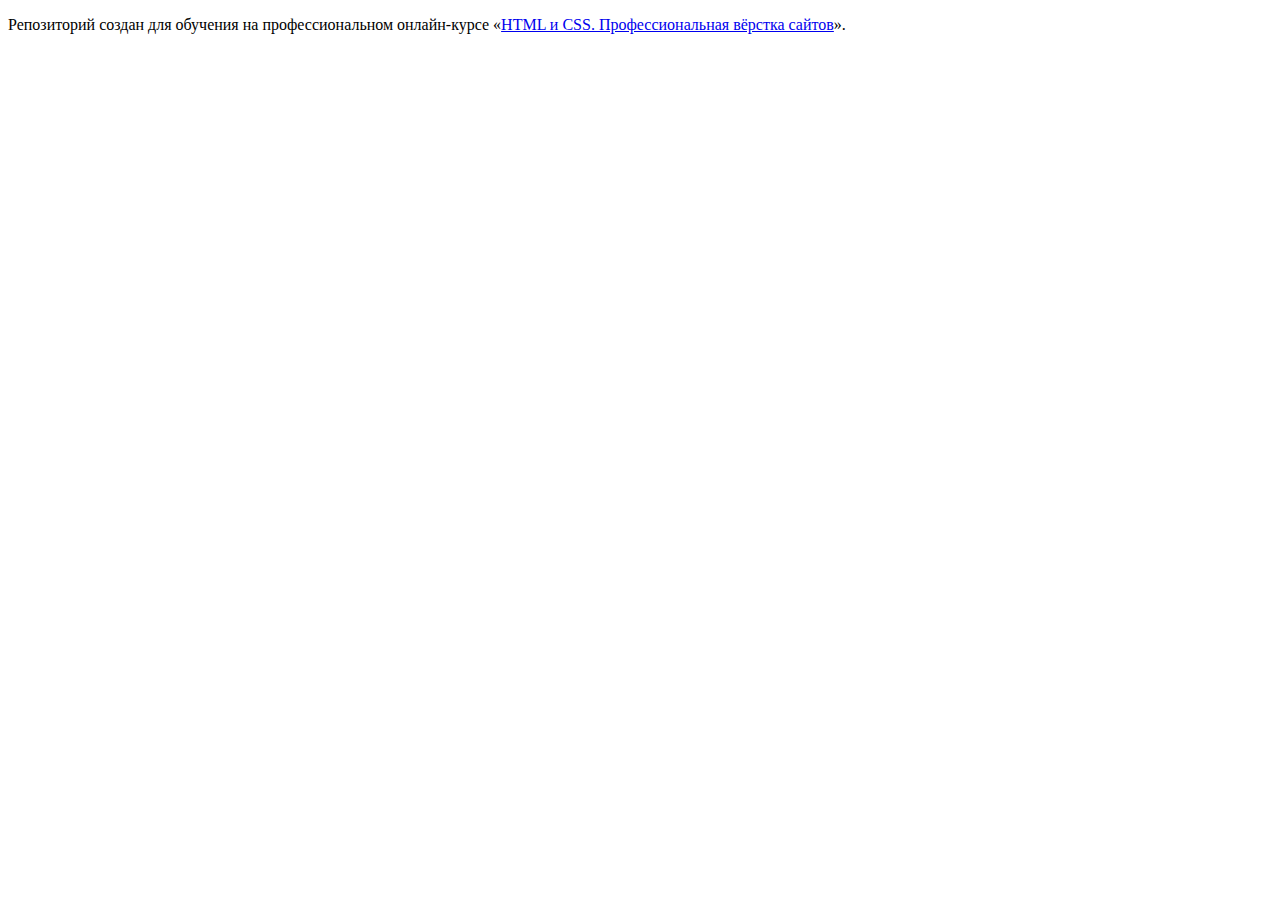
==== index.html @ 36487a8a ":hatching_chick:" ====
<!DOCTYPE html>
<html lang="ru">
  <head>
    <meta charset="utf-8">
    <title>HTML Academy: Седона</title>
  </head>
  <body>

    <p>Репозиторий создан для обучения на профессиональном онлайн‑курсе «<a href="https://htmlacademy.ru/intensive/htmlcss">HTML и CSS. Профессиональная вёрстка сайтов</a>».</p>

  </body>
</html>
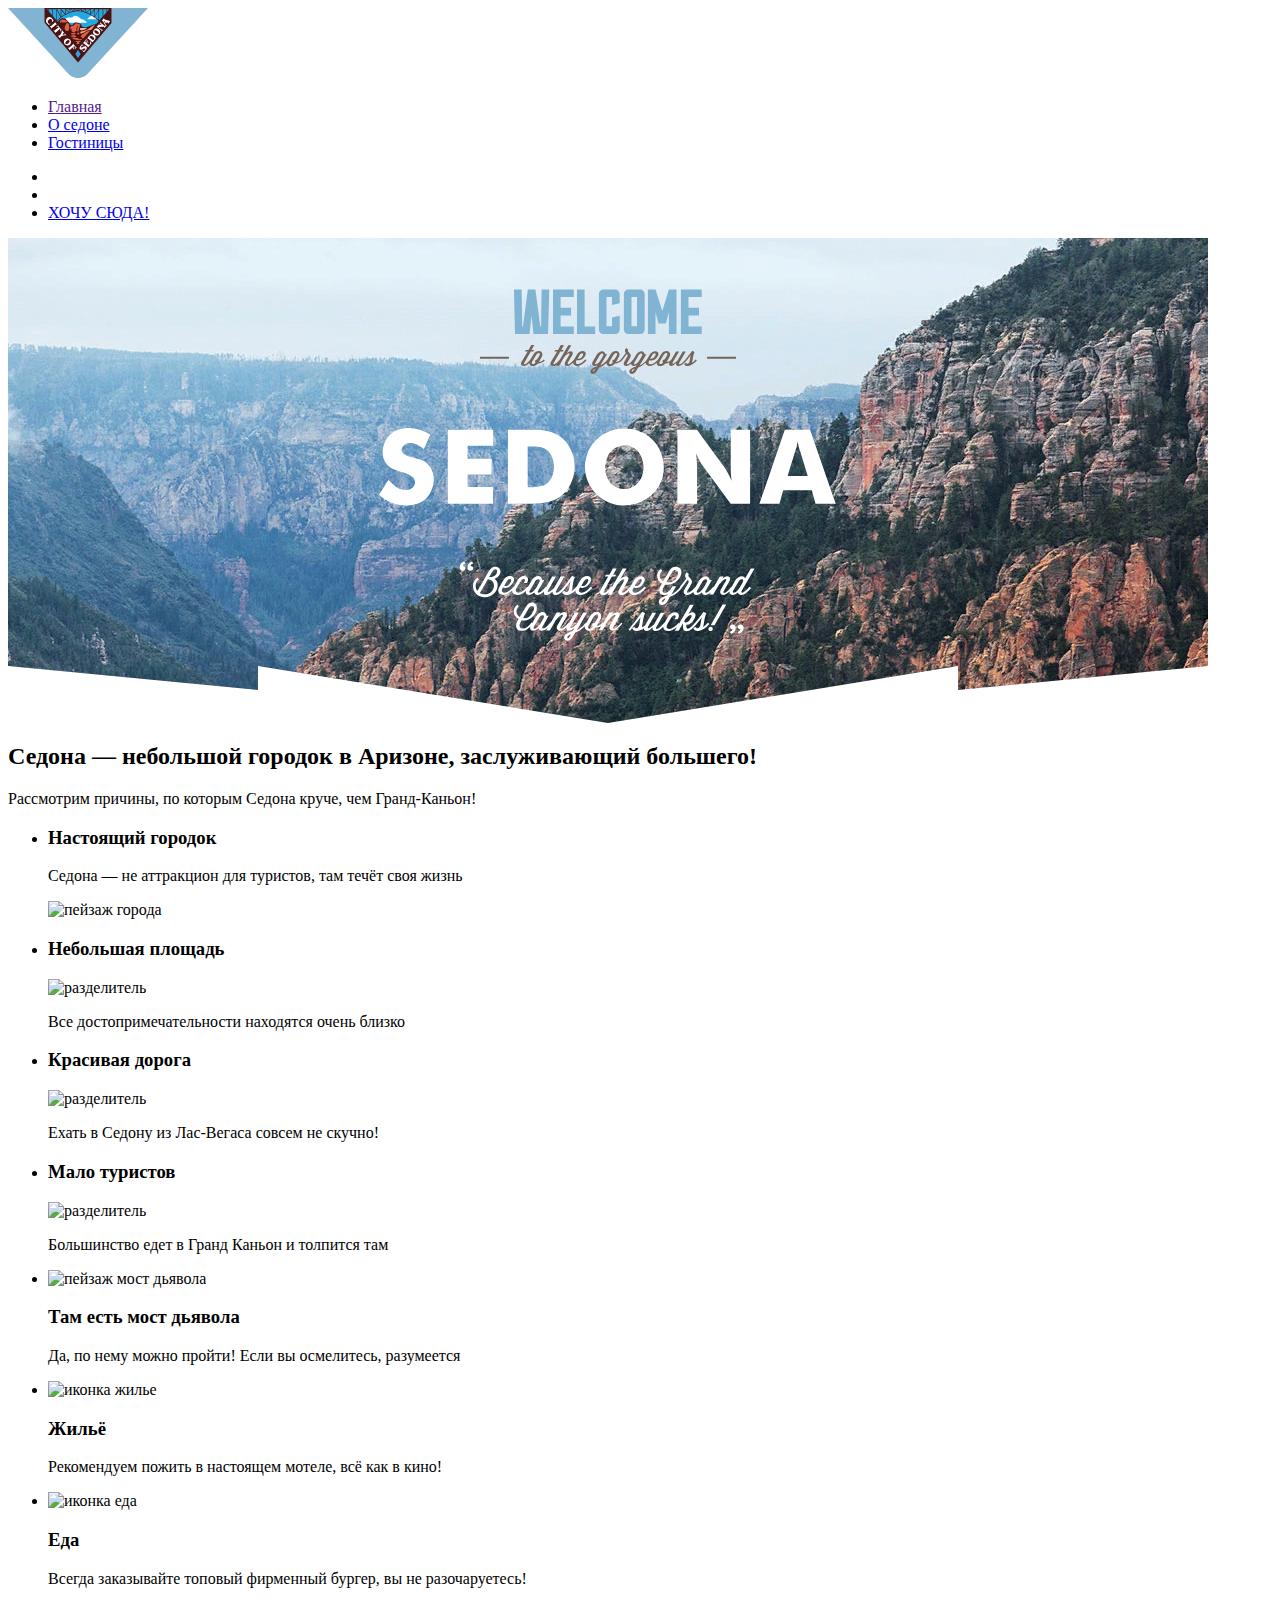
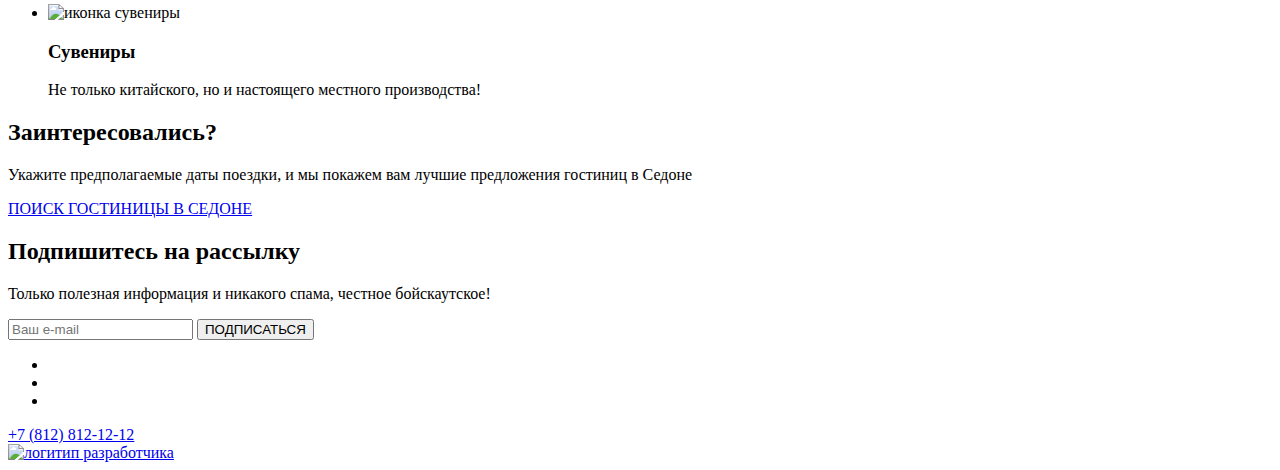
==== commit c8138966: "modify index.html" ====
--- a/index.html
+++ b/index.html
@@ -1,12 +1,189 @@
 <!DOCTYPE html>
 <html lang="ru">
   <head>
-    <meta charset="utf-8">
+    <meta charset="utf-8" />
     <title>HTML Academy: Седона</title>
+    <link rel="stylesheet" href="css/style.css">
   </head>
   <body>
+    <h1 class="visually-hidden">
+      Сайт-визитка города сейдона - главная страница.
+    </h1>
 
-    <p>Репозиторий создан для обучения на профессиональном онлайн‑курсе «<a href="https://htmlacademy.ru/intensive/htmlcss">HTML и CSS. Профессиональная вёрстка сайтов</a>».</p>
+    <header class="page-header">
+      <a class="page-header__logo" href="#">
+        <img class="page-header__logo-image" src="./images/logo.svg" alt="Логотип" />
+      </a>
 
+      <nav class="header-navigation">
+        <h2 class="visually-hidden">Основная навигация по сайту</h2>
+
+        <ul class="navigation-list">
+          <li class="navigation-item">
+            <a class="navigation-link navigation-link-current" href="">Главная</a>
+          </li>
+          <li class="navigation-item">
+            <a class="navigation-link" href="#">О седоне</a>
+          </li>
+          <li class="navigation-item">
+            <a class="navigation-link" href="hotels.html">Гостиницы</a>
+          </li>
+        </ul>
+
+        <ul class="navigation-user-tools">
+          <li class="navigation-tool">
+            <a class="tool-link" href="#">
+              <span class="visually-hidden">Поиск</span>
+            </a>
+          </li>
+          <li class="navigation-tool">
+            <a class="tool-link" href="#">
+              <span class="visually-hidden">Ваша оценка</span>
+            </a>
+          </li>
+          <li class="tool-link">
+            <a href="#">
+              <span>ХОЧУ СЮДА!</span>
+            </a>
+          </li>
+        </ul>
+      </nav>
+    </header>
+
+    <main class="index-page-main">
+      <div class="welcome-poster">
+        <img class="welcome-poster-image" src="./images/welcome.svg" alt="Пейзаж природы города Сейдона" />
+        <img class="welcome-poster-image-divider" src="./images/divider.svg" alt="svg-графика">
+      </div>
+
+      <section class="page-main__about">
+        <h2 class="visually-hidden">
+          Блок с описаниями достопримечательностей города Сейдона
+        </h2>
+
+        <div class="description about-description">
+          <h2>Седона — небольшой городок в Аризоне, заслуживающий большего!</h2>
+          <p>Рассмотрим причины, по которым Седона круче, чем Гранд-Каньон!</p>
+        </div>
+
+        <ul class="attractions-list">
+          <li class="page-main__attraction">
+            <h3>Настоящий городок</h3>
+            <p>Седона — не аттракцион для туристов, там течёт своя жизнь</p>
+            <img src="city.png" alt="пейзаж города" />
+          </li>
+          <li class="page-main__attraction">
+            <h3>Небольшая площадь</h3>
+            <img src="line.svg" alt="разделитель" />
+            <p>Все достопримечательности находятся очень близко</p>
+          </li>
+          <li class="page-main__attraction">
+            <h3>Красивая дорога</h3>
+            <img src="line.svg" alt="разделитель" />
+            <p>Ехать в Седону из Лас-Вегаса совсем не скучно!</p>
+          </li>
+          <li class="page-main__attraction">
+            <h3>Мало туристов</h3>
+            <img src="line.svg" alt="разделитель" />
+            <p>Большинство едет в Гранд Каньон и толпится там</p>
+          </li>
+          <li class="page-main__attraction">
+            <img src="devil-place.png" alt="пейзаж мост дьявола" />
+            <h3>Там есть мост дьявола</h3>
+            <p>Да, по нему можно пройти! Если вы осмелитесь, разумеется</p>
+          </li>
+          <li class="page-main__attraction">
+            <img src="aparment.png" alt="иконка жилье" />
+            <h3>Жильё</h3>
+            <p>Рекомендуем пожить в настоящем мотеле, всё как в кино!</p>
+          </li>
+          <li class="page-main__attraction">
+            <img src="food.png" alt="иконка еда" />
+            <h3>Еда</h3>
+            <p>
+              Всегда заказывайте топовый фирменный бургер, вы не разочаруетесь!
+            </p>
+          </li>
+          <li class="page-main__attraction">
+            <img src="souvenir.png" alt="иконка сувениры" />
+            <h3>Сувениры</h3>
+            <p>Не только китайского, но и настоящего местного производства!</p>
+          </li>
+        </ul>
+
+        <div class="description about-description">
+          <h2>Заинтересовались?</h2>
+          <p>
+            Укажите предполагаемые даты поездки, и мы покажем вам лучшие
+            предложения гостиниц в Седоне
+          </p>
+          <a href="#">ПОИСК ГОСТИНИЦЫ В СЕДОНЕ</a>
+        </div>
+      </section>
+
+      <section class="page-main__subscribe">
+        <h2 class="visually-hidden">
+          Блок подписки на новостную рассылку по электронной почте
+        </h2>
+
+        <div class="description subscribe-description">
+          <h2>Подпишитесь на рассылку</h2>
+          <p>
+            Только полезная информация и никакого спама, честное бойскаутское!
+          </p>
+        </div>
+
+        <form
+          class="subscribe-form"
+          action="https://echo.htmlacademy.ru/"
+          method="post"
+        >
+          <label>
+            <input type="email" name="email" placeholder="Ваш e-mail" />
+          </label>
+          <button type="submit">ПОДПИСАТЬСЯ</button>
+        </form>
+      </section>
+    </main>
+
+    <footer class="page-footer">
+      <section class="social">
+        <h2 class="visually-hidden">
+          Социальные сети администрации города Сейдона
+        </h2>
+
+        <ul class="socials-list">
+          <li class="social-item">
+            <a class="social-button" href="#">
+              <span class="visually-hidden">Вконтакте</span>
+            </a>
+          </li>
+          <li class="social-item">
+            <a class="social-button" href="#">
+              <span class="visually-hidden">Телеграм</span>
+            </a>
+          </li>
+          <li class="social-item">
+            <a class="social-button" href="#">
+              <span class="visually-hidden">Ютуб</span>
+            </a>
+          </li>
+        </ul>
+      </section>
+
+      <section class="contacts-phone-number">
+        <h2 class="visually-hidden">
+          Контактный телефон администрации города Сейдона
+        </h2>
+        <a href="tel:+78128121212">+7 (812) 812-12-12</a>
+      </section>
+
+      <section class="web-developers">
+        <h2 class="visually-hidden">Разработчик сайта</h2>
+        <a href="https://htmlacademy.ru"
+          ><img src="academy.png" alt="логитип разработчика"
+        /></a>
+      </section>
+    </footer>
   </body>
 </html>
--- a/css/style.css
+++ b/css/style.css
@@ -0,0 +1,28 @@
+.welcome-poster {
+  display: block;
+  background-image: url(../images/welcome-background.png);
+  height: 485px;
+  width: 1200px;
+}
+
+.welcome-poster-image {
+  position: relative;
+  top: 51px;
+  left: 371px;
+}
+
+.welcome-poster-image-divider{
+  position: relative;
+  bottom: -72px;
+}
+
+.visually-hidden {
+  position: absolute;
+  overflow: hidden;
+  clip: rect(0 0 0 0);
+  width: 1px;
+  height: 1px;
+  padding: 0;
+  margin: -1px;
+  border: 0;
+}
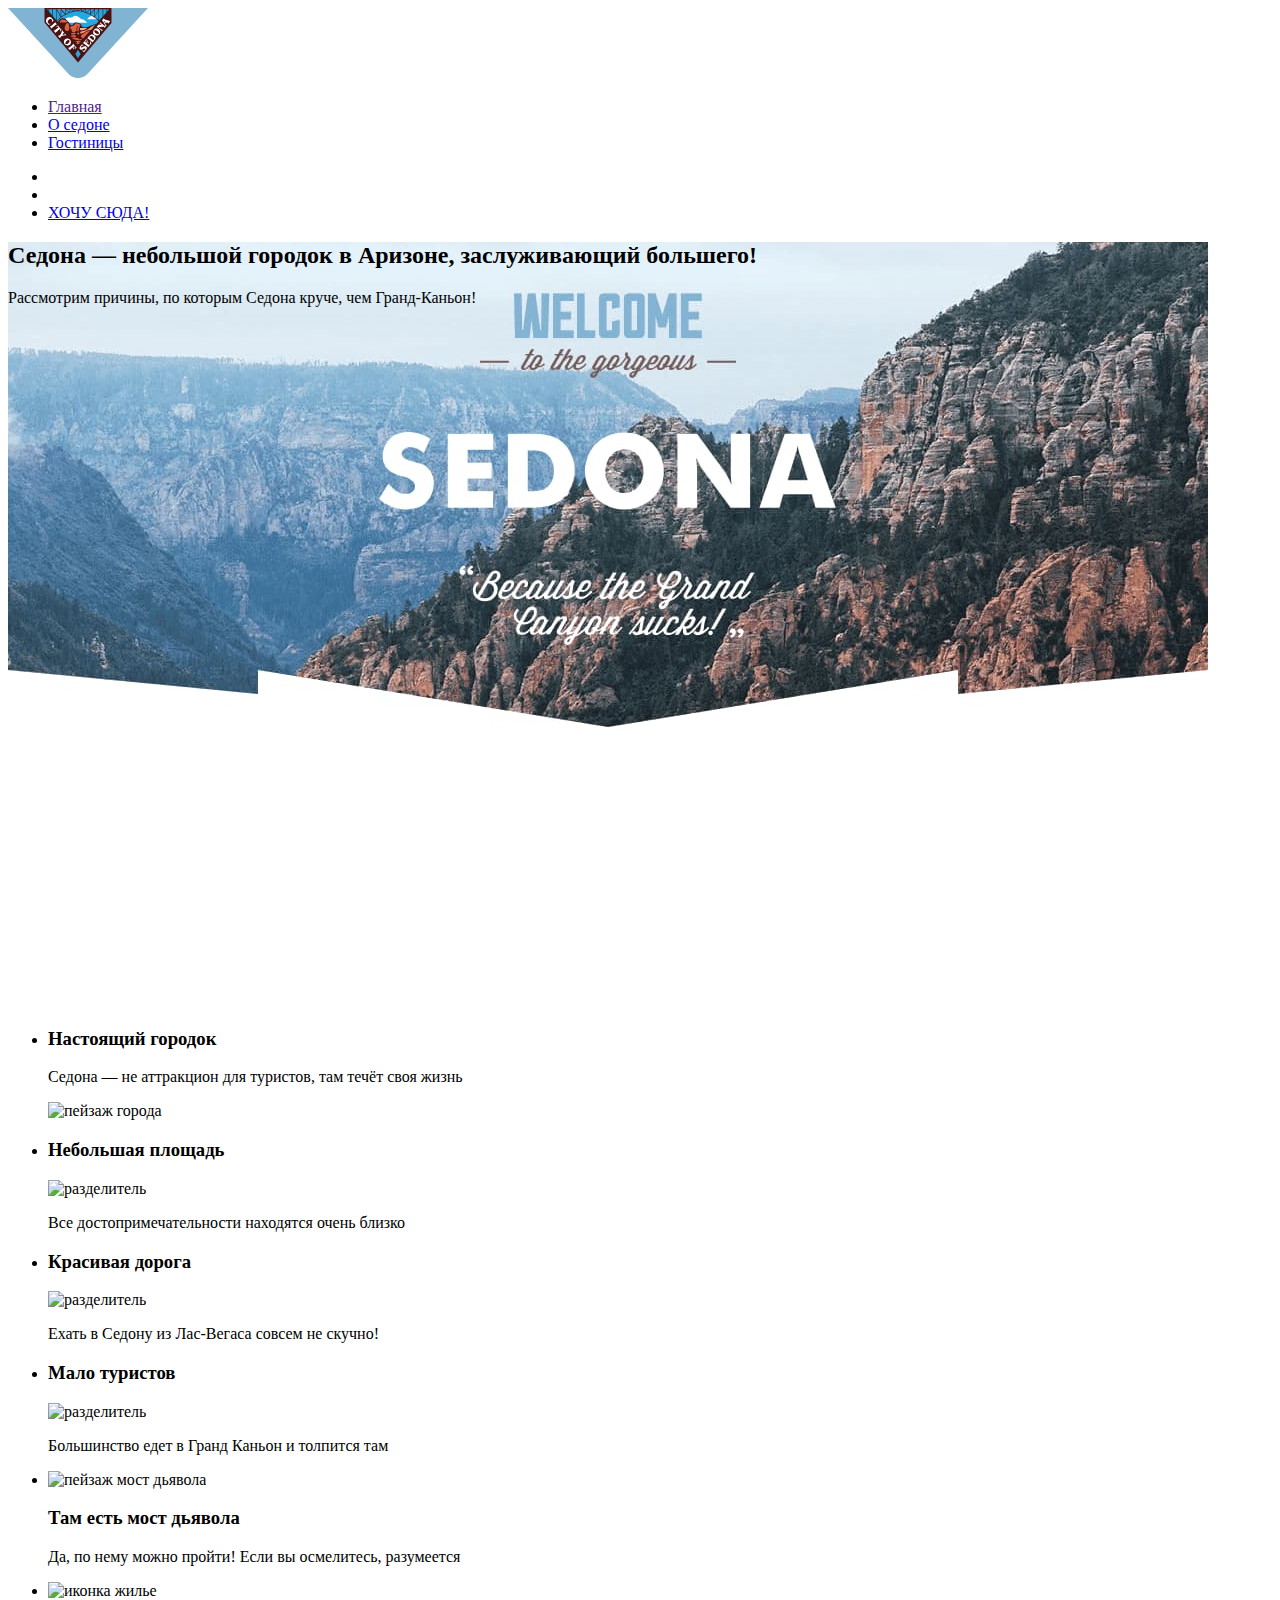
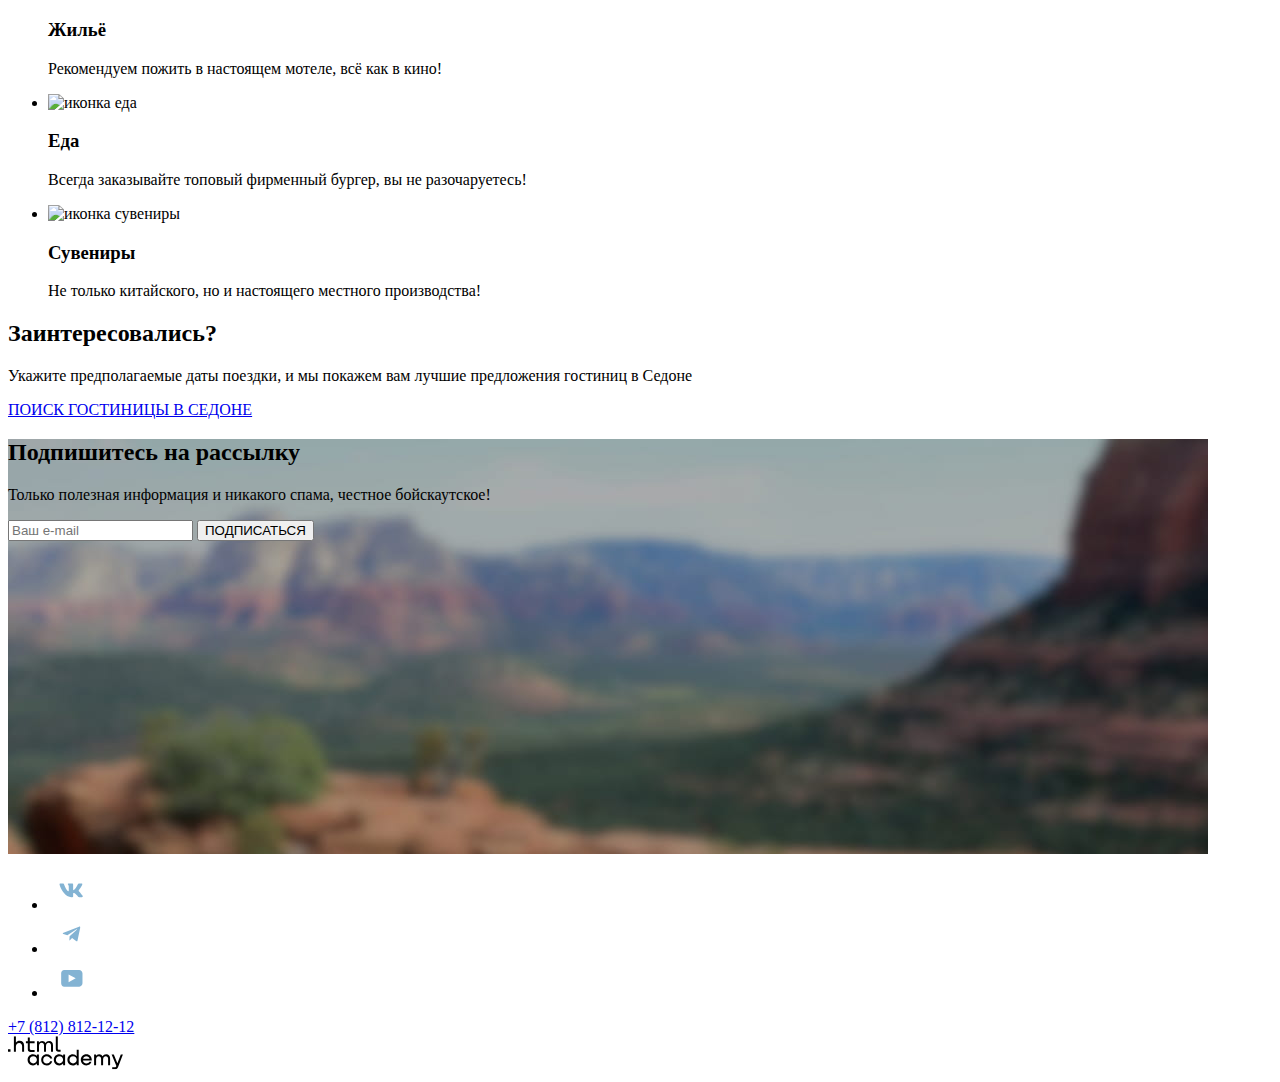
==== commit 698438d2: "add images" ====
--- a/index.html
+++ b/index.html
@@ -3,7 +3,7 @@
   <head>
     <meta charset="utf-8" />
     <title>HTML Academy: Седона</title>
-    <link rel="stylesheet" href="css/style.css">
+    <link rel="stylesheet" href="css/style.css" />
   </head>
   <body>
     <h1 class="visually-hidden">
@@ -12,7 +12,11 @@
 
     <header class="page-header">
       <a class="page-header__logo" href="#">
-        <img class="page-header__logo-image" src="./images/logo.svg" alt="Логотип" />
+        <img
+          class="page-header__logo-image"
+          src="./images/logo.svg"
+          alt="Логотип"
+        />
       </a>
 
       <nav class="header-navigation">
@@ -20,7 +24,9 @@
 
         <ul class="navigation-list">
           <li class="navigation-item">
-            <a class="navigation-link navigation-link-current" href="">Главная</a>
+            <a class="navigation-link navigation-link-current" href=""
+              >Главная</a
+            >
           </li>
           <li class="navigation-item">
             <a class="navigation-link" href="#">О седоне</a>
@@ -51,21 +57,18 @@
     </header>
 
     <main class="index-page-main">
+      <h2 class="visually-hidden">
+        Блок с описаниями достопримечательностей города Сейдона
+      </h2>
+
       <div class="welcome-poster">
-        <img class="welcome-poster-image" src="./images/welcome.svg" alt="Пейзаж природы города Сейдона" />
-        <img class="welcome-poster-image-divider" src="./images/divider.svg" alt="svg-графика">
-      </div>
-
-      <section class="page-main__about">
-        <h2 class="visually-hidden">
-          Блок с описаниями достопримечательностей города Сейдона
-        </h2>
-
         <div class="description about-description">
           <h2>Седона — небольшой городок в Аризоне, заслуживающий большего!</h2>
           <p>Рассмотрим причины, по которым Седона круче, чем Гранд-Каньон!</p>
         </div>
+      </div>
 
+      <section class="page-main__about">
         <ul class="attractions-list">
           <li class="page-main__attraction">
             <h3>Настоящий городок</h3>
@@ -155,16 +158,19 @@
         <ul class="socials-list">
           <li class="social-item">
             <a class="social-button" href="#">
+              <img src="./images/icons/vk-icon.svg" width="47.33px" height="40px" alt="логотип Вконтакте">
               <span class="visually-hidden">Вконтакте</span>
             </a>
           </li>
           <li class="social-item">
             <a class="social-button" href="#">
+              <img src="./images/icons/telegram-icon.svg" width="47.33px" height="40px" alt="логотип Телеграм">
               <span class="visually-hidden">Телеграм</span>
             </a>
           </li>
           <li class="social-item">
             <a class="social-button" href="#">
+              <img src="./images/icons/youtube-icon.svg" width="47.33px" height="40px" alt="логотип Вконтакте">
               <span class="visually-hidden">Ютуб</span>
             </a>
           </li>
@@ -181,7 +187,7 @@
       <section class="web-developers">
         <h2 class="visually-hidden">Разработчик сайта</h2>
         <a href="https://htmlacademy.ru"
-          ><img src="academy.png" alt="логитип разработчика"
+          ><img src="/images/logo_htmlacademy.svg" alt="логитип разработчика"
         /></a>
       </section>
     </footer>
--- a/css/style.css
+++ b/css/style.css
@@ -1,19 +1,22 @@
 .welcome-poster {
   display: block;
-  background-image: url(../images/welcome-background.png);
-  height: 485px;
+  background-image: url(../images/welcome-background.jpg);
+
   width: 1200px;
+  height: 767px;
 }
 
-.welcome-poster-image {
-  position: relative;
-  top: 51px;
-  left: 371px;
+.page-main__subscribe {
+  background-image: url(../images/subscibe-background.jpg);
+  width: 1200px;
+  height: 415px;
 }
 
-.welcome-poster-image-divider{
-  position: relative;
-  bottom: -72px;
+.filter-form {
+  background-image: url(../images/filter-form-background.jpg);
+  background-repeat: no-repeat;
+  width: 1200px;
+  height: 412px;
 }
 
 .visually-hidden {
